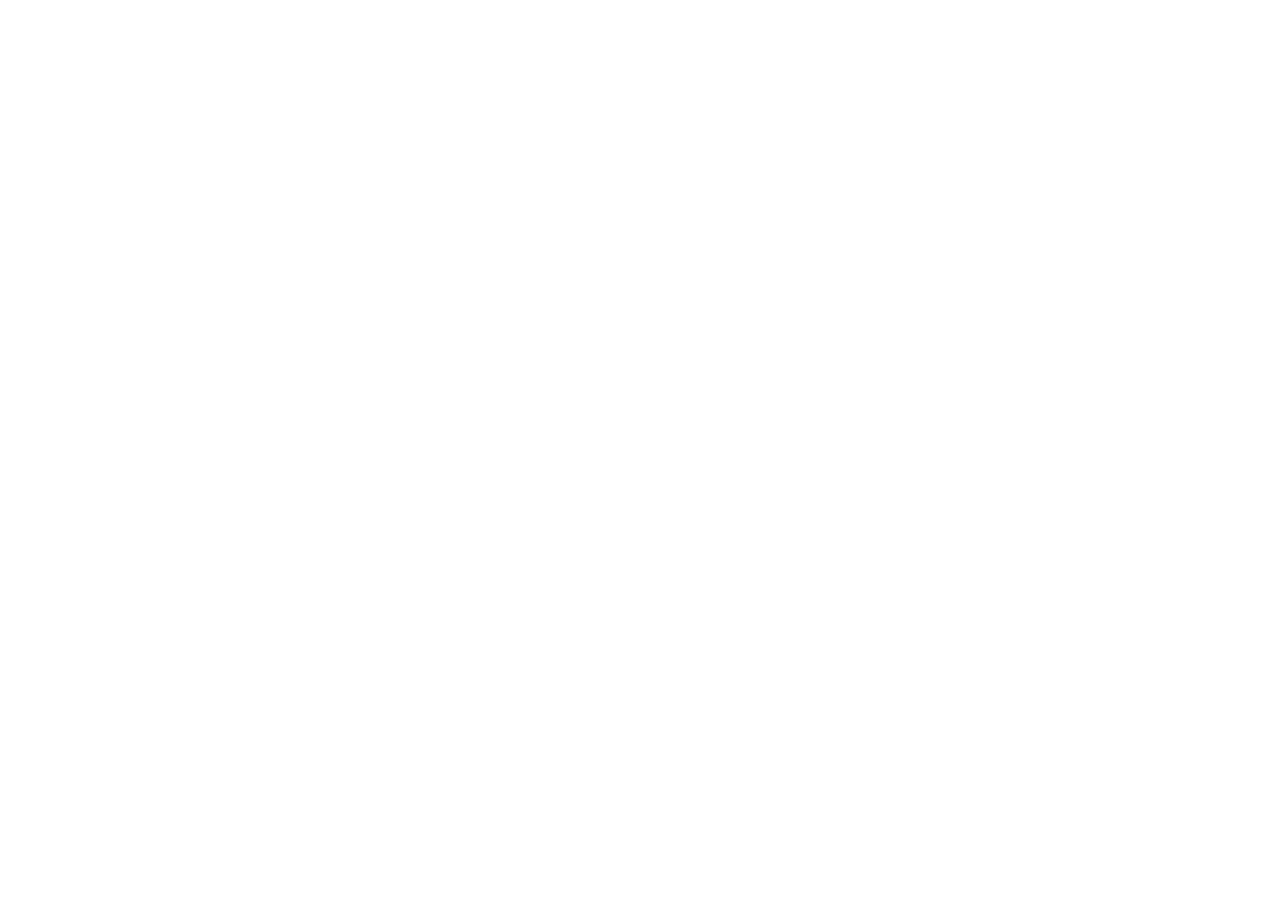
==== login.html @ 5700381f "init project" ====
<!DOCTYPE html>
<html lang="en">
<head>
  <meta charset="UTF-8">
  <meta http-equiv="X-UA-Compatible" content="IE=edge">
  <meta name="viewport" content="width=device-width, initial-scale=1.0">
  <title>Document</title>
</head>
<body>
  
</body>
</html>
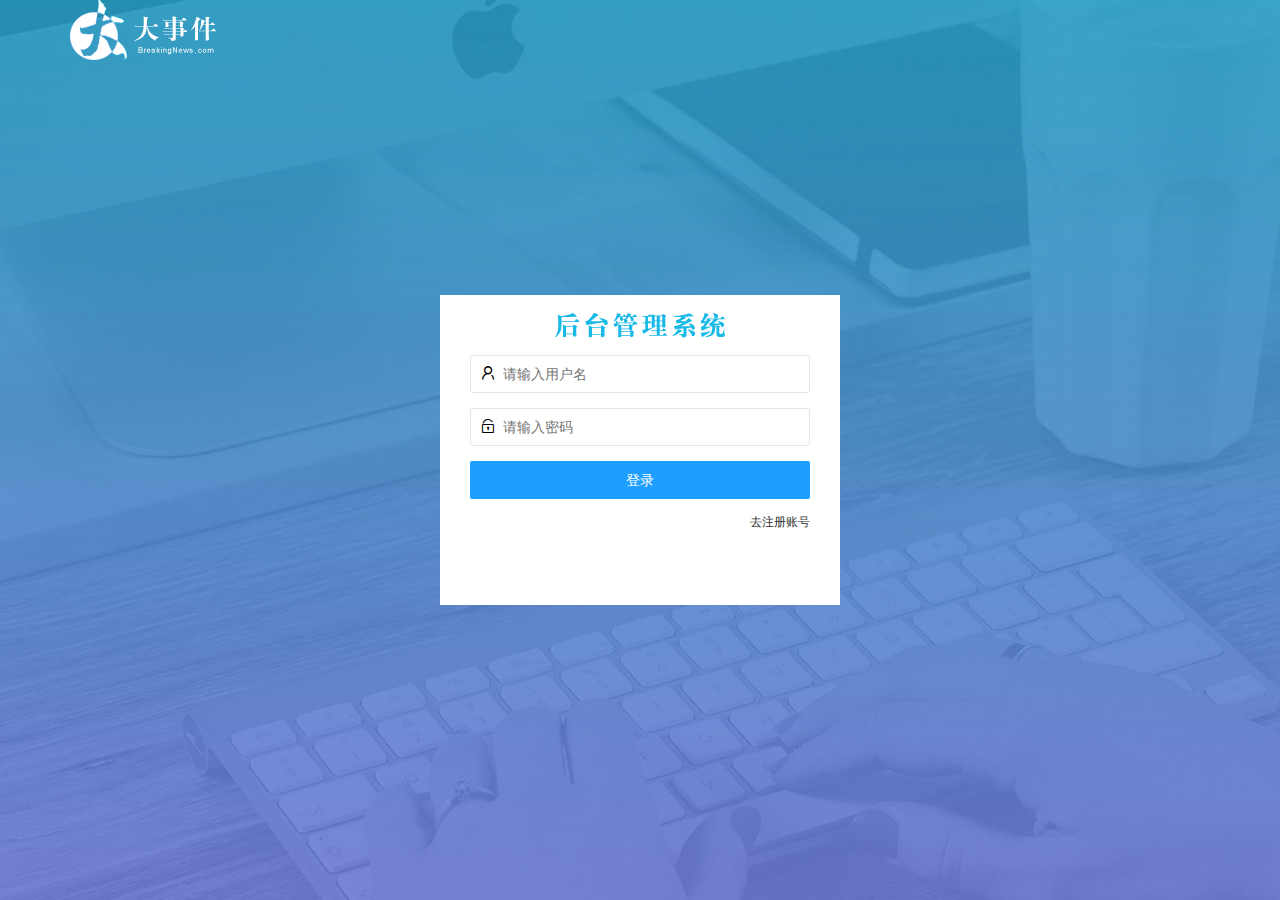
==== commit 915ffdde: "完成了登录和注册功能的开发" ====
--- a/login.html
+++ b/login.html
@@ -5,8 +5,97 @@
   <meta http-equiv="X-UA-Compatible" content="IE=edge">
   <meta name="viewport" content="width=device-width, initial-scale=1.0">
   <title>Document</title>
+  <link rel="stylesheet" href="./assets/css/login.css">
+  <!-- 导入layUI的样式 -->
+  <link rel="stylesheet" href="/assets/lib/layui/css/layui.css">
 </head>
 <body>
+  <!-- 头部的logo区域 -->
+  <div class="layui-main">
+    <img src="/assets/images/logo.png" alt="">
+  </div>
+
+  <!-- 登录注册区域 -->
+  <div class="loginAndRegBox">
+    <div class="title-box"></div>
+    <!-- 登录和注册页面 -->
+
+    <!-- 登录页面 -->
+    <div class="login-box">
+      <!-- 登录的表单 -->
+
+      <!-- 表单用的是之前导入的layui样式 -->
+      <form class="layui-form" id="form_login">
+
+        <!-- 用户名 -->
+        <div class="layui-form-item">
+            <i class="layui-icon layui-icon-username"></i>   
+            <input type="text" name="username" required  lay-verify="required" placeholder="请输入用户名" autocomplete="off" class="layui-input">
+          </div>
+
+      <!-- 密码 -->
+      <div class="layui-form-item">
+        <i class="layui-icon layui-icon-password"></i> 
+        <!-- lay-verify是一个layui必备的验证表单的属性 需要导入layui的js文件才可以正常使用 -->
+        <input type="password" name="password" required  lay-verify="required|pwd" placeholder="请输入密码" autocomplete="off" class="layui-input">
+      </div>
+
+      <!-- 登录按钮 -->
+      <div class="layui-form-item">
+        <button class="layui-btn layui-btn-fluid layui-btn-normal" lay-submit>登录</button>
+      </div>
+    
+
+      <!-- 令herf等于Javascript的原因是为了点击a链接的时候不会自动跳转 -->
+      <div class="layui-form-item links">
+      <a href="javascript:;" id="link_reg">去注册账号</a>
+      </div>
+    </form>
+    </div>
   
+    <!-- 注册页面   一开始被隐藏 -->
+    <div class="reg-box">
+      <!-- 注册的表单 -->
+      <form class="layui-form" id="form_reg">
+
+        <!-- 用户名 -->
+        <div class="layui-form-item">
+            <i class="layui-icon layui-icon-username"></i>   
+            <input type="text" name="username" required  lay-verify="required" placeholder="请输入用户名" autocomplete="off" class="layui-input">
+          </div>
+
+      <!-- 密码 -->
+      <div class="layui-form-item">
+        <i class="layui-icon layui-icon-password"></i> 
+        <input type="password" name="password" required  lay-verify="required|pwd" placeholder="请输入密码" autocomplete="off" class="layui-input">
+      </div>
+      <!-- 确认密码 -->
+      <div class="layui-form-item">
+        <i class="layui-icon layui-icon-password"></i> 
+        <input type="password" name="re-password" required  lay-verify="required|pwd|repwd" placeholder="再次确认密码" autocomplete="off" class="layui-input">
+      </div>
+
+      <!-- 登录按钮 -->
+      <div class="layui-form-item">
+        <button class="layui-btn layui-btn-fluid layui-btn-normal" lay-submit>注册</button>
+      </div>
+      <!-- 令herf等于Javascript的原因是为了点击a链接的时候不会自动跳转 -->
+      <div class="layui-form-item links">
+        <a href="javascript:;" id="link_login">去登录</a>
+      </div>
+    </form>
+      
+  </div>
+
+
+  <!-- 先导入layui的js，在导入自己的js，这样我们就可以在自己的js中使用layui的js -->
+  <!-- 导入layui的js文件 -->
+  <script src="/assets/lib/layui/layui.all.js"></script>
+<!-- 导入jQuery文件 -->
+  <script src="./assets/lib/jquery.js"></script>
+  <!-- 导入自己的baseAPI.js文件 -->
+  <script src="/assets/js/baseAPI.js"></script>
+  <!-- 导入自己的Javascript文件 -->
+  <script src="./assets/js/login.js"></script>
 </body>
 </html>
--- a/assets/css/login.css
+++ b/assets/css/login.css
@@ -0,0 +1,53 @@
+html,body{
+  margin: 0;
+  padding: 0;
+  height: 100%;
+  width: 100%;
+  background: url('/assets/images/login_bg.jpg') no-repeat center;
+  /* 图片能够完全显示在屏幕上 */
+  background-size: cover;
+}
+.loginAndRegBox{
+  width: 400px;
+  height: 310px;
+  background-color: #fff;
+  position: absolute;
+  /* 使登录界面在页面居中 */
+  left: 50%;
+  top: 50%;
+  transform: translate(-50%, -50%);
+}
+.title-box{
+  /* 必须要有高度才可以显示图片 */
+  height: 60px;
+  background: url(/assets/images/login_title.png) no-repeat center;
+}
+.reg-box{
+  display: none;
+}
+.layui-form{
+  padding: 0 30px;
+}
+/* 使'去注册账号'文字居右 */
+.links{
+  display: flex;
+  justify-content: flex-end;
+}
+.links a{
+  font-size: 12px;
+}
+
+.layui-form-item{
+  position: relative;
+}
+.layui-icon{
+  position: absolute;
+  left: 10px;
+  top: 10px;
+}
+
+.layui-input{
+  padding-left: 32px !important;
+}
+
+
--- a/assets/lib/layui/css/layui.css
+++ b/assets/lib/layui/css/layui.css
@@ -0,0 +1,2 @@
+/** layui-v2.5.5 MIT License By https://www.layui.com */
+ .layui-inline,img{display:inline-block;vertical-align:middle}h1,h2,h3,h4,h5,h6{font-weight:400}.layui-edge,.layui-header,.layui-inline,.layui-main{position:relative}.layui-body,.layui-edge,.layui-elip{overflow:hidden}.layui-btn,.layui-edge,.layui-inline,img{vertical-align:middle}.layui-btn,.layui-disabled,.layui-icon,.layui-unselect{-moz-user-select:none;-webkit-user-select:none;-ms-user-select:none}.layui-elip,.layui-form-checkbox span,.layui-form-pane .layui-form-label{text-overflow:ellipsis;white-space:nowrap}.layui-breadcrumb,.layui-tree-btnGroup{visibility:hidden}blockquote,body,button,dd,div,dl,dt,form,h1,h2,h3,h4,h5,h6,input,li,ol,p,pre,td,textarea,th,ul{margin:0;padding:0;-webkit-tap-highlight-color:rgba(0,0,0,0)}a:active,a:hover{outline:0}img{border:none}li{list-style:none}table{border-collapse:collapse;border-spacing:0}h4,h5,h6{font-size:100%}button,input,optgroup,option,select,textarea{font-family:inherit;font-size:inherit;font-style:inherit;font-weight:inherit;outline:0}pre{white-space:pre-wrap;white-space:-moz-pre-wrap;white-space:-pre-wrap;white-space:-o-pre-wrap;word-wrap:break-word}body{line-height:24px;font:14px Helvetica Neue,Helvetica,PingFang SC,Tahoma,Arial,sans-serif}hr{height:1px;margin:10px 0;border:0;clear:both}a{color:#333;text-decoration:none}a:hover{color:#777}a cite{font-style:normal;*cursor:pointer}.layui-border-box,.layui-border-box *{box-sizing:border-box}.layui-box,.layui-box *{box-sizing:content-box}.layui-clear{clear:both;*zoom:1}.layui-clear:after{content:'\20';clear:both;*zoom:1;display:block;height:0}.layui-inline{*display:inline;*zoom:1}.layui-edge{display:inline-block;width:0;height:0;border-width:6px;border-style:dashed;border-color:transparent}.layui-edge-top{top:-4px;border-bottom-color:#999;border-bottom-style:solid}.layui-edge-right{border-left-color:#999;border-left-style:solid}.layui-edge-bottom{top:2px;border-top-color:#999;border-top-style:solid}.layui-edge-left{border-right-color:#999;border-right-style:solid}.layui-disabled,.layui-disabled:hover{color:#d2d2d2!important;cursor:not-allowed!important}.layui-circle{border-radius:100%}.layui-show{display:block!important}.layui-hide{display:none!important}@font-face{font-family:layui-icon;src:url(../font/iconfont.eot?v=250);src:url(../font/iconfont.eot?v=250#iefix) format('embedded-opentype'),url(../font/iconfont.woff2?v=250) format('woff2'),url(../font/iconfont.woff?v=250) format('woff'),url(../font/iconfont.ttf?v=250) format('truetype'),url(../font/iconfont.svg?v=250#layui-icon) format('svg')}.layui-icon{font-family:layui-icon!important;font-size:16px;font-style:normal;-webkit-font-smoothing:antialiased;-moz-osx-font-smoothing:grayscale}.layui-icon-reply-fill:before{content:"\e611"}.layui-icon-set-fill:before{content:"\e614"}.layui-icon-menu-fill:before{content:"\e60f"}.layui-icon-search:before{content:"\e615"}.layui-icon-share:before{content:"\e641"}.layui-icon-set-sm:before{content:"\e620"}.layui-icon-engine:before{content:"\e628"}.layui-icon-close:before{content:"\1006"}.layui-icon-close-fill:before{content:"\1007"}.layui-icon-chart-screen:before{content:"\e629"}.layui-icon-star:before{content:"\e600"}.layui-icon-circle-dot:before{content:"\e617"}.layui-icon-chat:before{content:"\e606"}.layui-icon-release:before{content:"\e609"}.layui-icon-list:before{content:"\e60a"}.layui-icon-chart:before{content:"\e62c"}.layui-icon-ok-circle:before{content:"\1005"}.layui-icon-layim-theme:before{content:"\e61b"}.layui-icon-table:before{content:"\e62d"}.layui-icon-right:before{content:"\e602"}.layui-icon-left:before{content:"\e603"}.layui-icon-cart-simple:before{content:"\e698"}.layui-icon-face-cry:before{content:"\e69c"}.layui-icon-face-smile:before{content:"\e6af"}.layui-icon-survey:before{content:"\e6b2"}.layui-icon-tree:before{content:"\e62e"}.layui-icon-upload-circle:before{content:"\e62f"}.layui-icon-add-circle:before{content:"\e61f"}.layui-icon-download-circle:before{content:"\e601"}.layui-icon-templeate-1:before{content:"\e630"}.layui-icon-util:before{content:"\e631"}.layui-icon-face-surprised:before{content:"\e664"}.layui-icon-edit:before{content:"\e642"}.layui-icon-speaker:before{content:"\e645"}.layui-icon-down:before{content:"\e61a"}.layui-icon-file:before{content:"\e621"}.layui-icon-layouts:before{content:"\e632"}.layui-icon-rate-half:before{content:"\e6c9"}.layui-icon-add-circle-fine:before{content:"\e608"}.layui-icon-prev-circle:before{content:"\e633"}.layui-icon-read:before{content:"\e705"}.layui-icon-404:before{content:"\e61c"}.layui-icon-carousel:before{content:"\e634"}.layui-icon-help:before{content:"\e607"}.layui-icon-code-circle:before{content:"\e635"}.layui-icon-water:before{content:"\e636"}.layui-icon-username:before{content:"\e66f"}.layui-icon-find-fill:before{content:"\e670"}.layui-icon-about:before{content:"\e60b"}.layui-icon-location:before{content:"\e715"}.layui-icon-up:before{content:"\e619"}.layui-icon-pause:before{content:"\e651"}.layui-icon-date:before{content:"\e637"}.layui-icon-layim-uploadfile:before{content:"\e61d"}.layui-icon-delete:before{content:"\e640"}.layui-icon-play:before{content:"\e652"}.layui-icon-top:before{content:"\e604"}.layui-icon-friends:before{content:"\e612"}.layui-icon-refresh-3:before{content:"\e9aa"}.layui-icon-ok:before{content:"\e605"}.layui-icon-layer:before{content:"\e638"}.layui-icon-face-smile-fine:before{content:"\e60c"}.layui-icon-dollar:before{content:"\e659"}.layui-icon-group:before{content:"\e613"}.layui-icon-layim-download:before{content:"\e61e"}.layui-icon-picture-fine:before{content:"\e60d"}.layui-icon-link:before{content:"\e64c"}.layui-icon-diamond:before{content:"\e735"}.layui-icon-log:before{content:"\e60e"}.layui-icon-rate-solid:before{content:"\e67a"}.layui-icon-fonts-del:before{content:"\e64f"}.layui-icon-unlink:before{content:"\e64d"}.layui-icon-fonts-clear:before{content:"\e639"}.layui-icon-triangle-r:before{content:"\e623"}.layui-icon-circle:before{content:"\e63f"}.layui-icon-radio:before{content:"\e643"}.layui-icon-align-center:before{content:"\e647"}.layui-icon-align-right:before{content:"\e648"}.layui-icon-align-left:before{content:"\e649"}.layui-icon-loading-1:before{content:"\e63e"}.layui-icon-return:before{content:"\e65c"}.layui-icon-fonts-strong:before{content:"\e62b"}.layui-icon-upload:before{content:"\e67c"}.layui-icon-dialogue:before{content:"\e63a"}.layui-icon-video:before{content:"\e6ed"}.layui-icon-headset:before{content:"\e6fc"}.layui-icon-cellphone-fine:before{content:"\e63b"}.layui-icon-add-1:before{content:"\e654"}.layui-icon-face-smile-b:before{content:"\e650"}.layui-icon-fonts-html:before{content:"\e64b"}.layui-icon-form:before{content:"\e63c"}.layui-icon-cart:before{content:"\e657"}.layui-icon-camera-fill:before{content:"\e65d"}.layui-icon-tabs:before{content:"\e62a"}.layui-icon-fonts-code:before{content:"\e64e"}.layui-icon-fire:before{content:"\e756"}.layui-icon-set:before{content:"\e716"}.layui-icon-fonts-u:before{content:"\e646"}.layui-icon-triangle-d:before{content:"\e625"}.layui-icon-tips:before{content:"\e702"}.layui-icon-picture:before{content:"\e64a"}.layui-icon-more-vertical:before{content:"\e671"}.layui-icon-flag:before{content:"\e66c"}.layui-icon-loading:before{content:"\e63d"}.layui-icon-fonts-i:before{content:"\e644"}.layui-icon-refresh-1:before{content:"\e666"}.layui-icon-rmb:before{content:"\e65e"}.layui-icon-home:before{content:"\e68e"}.layui-icon-user:before{content:"\e770"}.layui-icon-notice:before{content:"\e667"}.layui-icon-login-weibo:before{content:"\e675"}.layui-icon-voice:before{content:"\e688"}.layui-icon-upload-drag:before{content:"\e681"}.layui-icon-login-qq:before{content:"\e676"}.layui-icon-snowflake:before{content:"\e6b1"}.layui-icon-file-b:before{content:"\e655"}.layui-icon-template:before{content:"\e663"}.layui-icon-auz:before{content:"\e672"}.layui-icon-console:before{content:"\e665"}.layui-icon-app:before{content:"\e653"}.layui-icon-prev:before{content:"\e65a"}.layui-icon-website:before{content:"\e7ae"}.layui-icon-next:before{content:"\e65b"}.layui-icon-component:before{content:"\e857"}.layui-icon-more:before{content:"\e65f"}.layui-icon-login-wechat:before{content:"\e677"}.layui-icon-shrink-right:before{content:"\e668"}.layui-icon-spread-left:before{content:"\e66b"}.layui-icon-camera:before{content:"\e660"}.layui-icon-note:before{content:"\e66e"}.layui-icon-refresh:before{content:"\e669"}.layui-icon-female:before{content:"\e661"}.layui-icon-male:before{content:"\e662"}.layui-icon-password:before{content:"\e673"}.layui-icon-senior:before{content:"\e674"}.layui-icon-theme:before{content:"\e66a"}.layui-icon-tread:before{content:"\e6c5"}.layui-icon-praise:before{content:"\e6c6"}.layui-icon-star-fill:before{content:"\e658"}.layui-icon-rate:before{content:"\e67b"}.layui-icon-template-1:before{content:"\e656"}.layui-icon-vercode:before{content:"\e679"}.layui-icon-cellphone:before{content:"\e678"}.layui-icon-screen-full:before{content:"\e622"}.layui-icon-screen-restore:before{content:"\e758"}.layui-icon-cols:before{content:"\e610"}.layui-icon-export:before{content:"\e67d"}.layui-icon-print:before{content:"\e66d"}.layui-icon-slider:before{content:"\e714"}.layui-icon-addition:before{content:"\e624"}.layui-icon-subtraction:before{content:"\e67e"}.layui-icon-service:before{content:"\e626"}.layui-icon-transfer:before{content:"\e691"}.layui-main{width:1140px;margin:0 auto}.layui-header{z-index:1000;height:60px}.layui-header a:hover{transition:all .5s;-webkit-transition:all .5s}.layui-side{position:fixed;left:0;top:0;bottom:0;z-index:999;width:200px;overflow-x:hidden}.layui-side-scroll{position:relative;width:220px;height:100%;overflow-x:hidden}.layui-body{position:absolute;left:200px;right:0;top:0;bottom:0;z-index:998;width:auto;overflow-y:auto;box-sizing:border-box}.layui-layout-body{overflow:hidden}.layui-layout-admin .layui-header{background-color:#23262E}.layui-layout-admin .layui-side{top:60px;width:200px;overflow-x:hidden}.layui-layout-admin .layui-body{position:fixed;top:60px;bottom:44px}.layui-layout-admin .layui-main{width:auto;margin:0 15px}.layui-layout-admin .layui-footer{position:fixed;left:200px;right:0;bottom:0;height:44px;line-height:44px;padding:0 15px;background-color:#eee}.layui-layout-admin .layui-logo{position:absolute;left:0;top:0;width:200px;height:100%;line-height:60px;text-align:center;color:#009688;font-size:16px}.layui-layout-admin .layui-header .layui-nav{background:0 0}.layui-layout-left{position:absolute!important;left:200px;top:0}.layui-layout-right{position:absolute!important;right:0;top:0}.layui-container{position:relative;margin:0 auto;padding:0 15px;box-sizing:border-box}.layui-fluid{position:relative;margin:0 auto;padding:0 15px}.layui-row:after,.layui-row:before{content:'';display:block;clear:both}.layui-col-lg1,.layui-col-lg10,.layui-col-lg11,.layui-col-lg12,.layui-col-lg2,.layui-col-lg3,.layui-col-lg4,.layui-col-lg5,.layui-col-lg6,.layui-col-lg7,.layui-col-lg8,.layui-col-lg9,.layui-col-md1,.layui-col-md10,.layui-col-md11,.layui-col-md12,.layui-col-md2,.layui-col-md3,.layui-col-md4,.layui-col-md5,.layui-col-md6,.layui-col-md7,.layui-col-md8,.layui-col-md9,.layui-col-sm1,.layui-col-sm10,.layui-col-sm11,.layui-col-sm12,.layui-col-sm2,.layui-col-sm3,.layui-col-sm4,.layui-col-sm5,.layui-col-sm6,.layui-col-sm7,.layui-col-sm8,.layui-col-sm9,.layui-col-xs1,.layui-col-xs10,.layui-col-xs11,.layui-col-xs12,.layui-col-xs2,.layui-col-xs3,.layui-col-xs4,.layui-col-xs5,.layui-col-xs6,.layui-col-xs7,.layui-col-xs8,.layui-col-xs9{position:relative;display:block;box-sizing:border-box}.layui-col-xs1,.layui-col-xs10,.layui-col-xs11,.layui-col-xs12,.layui-col-xs2,.layui-col-xs3,.layui-col-xs4,.layui-col-xs5,.layui-col-xs6,.layui-col-xs7,.layui-col-xs8,.layui-col-xs9{float:left}.layui-col-xs1{width:8.33333333%}.layui-col-xs2{width:16.66666667%}.layui-col-xs3{width:25%}.layui-col-xs4{width:33.33333333%}.layui-col-xs5{width:41.66666667%}.layui-col-xs6{width:50%}.layui-col-xs7{width:58.33333333%}.layui-col-xs8{width:66.66666667%}.layui-col-xs9{width:75%}.layui-col-xs10{width:83.33333333%}.layui-col-xs11{width:91.66666667%}.layui-col-xs12{width:100%}.layui-col-xs-offset1{margin-left:8.33333333%}.layui-col-xs-offset2{margin-left:16.66666667%}.layui-col-xs-offset3{margin-left:25%}.layui-col-xs-offset4{margin-left:33.33333333%}.layui-col-xs-offset5{margin-left:41.66666667%}.layui-col-xs-offset6{margin-left:50%}.layui-col-xs-offset7{margin-left:58.33333333%}.layui-col-xs-offset8{margin-left:66.66666667%}.layui-col-xs-offset9{margin-left:75%}.layui-col-xs-offset10{margin-left:83.33333333%}.layui-col-xs-offset11{margin-left:91.66666667%}.layui-col-xs-offset12{margin-left:100%}@media screen and (max-width:768px){.layui-hide-xs{display:none!important}.layui-show-xs-block{display:block!important}.layui-show-xs-inline{display:inline!important}.layui-show-xs-inline-block{display:inline-block!important}}@media screen and (min-width:768px){.layui-container{width:750px}.layui-hide-sm{display:none!important}.layui-show-sm-block{display:block!important}.layui-show-sm-inline{display:inline!important}.layui-show-sm-inline-block{display:inline-block!important}.layui-col-sm1,.layui-col-sm10,.layui-col-sm11,.layui-col-sm12,.layui-col-sm2,.layui-col-sm3,.layui-col-sm4,.layui-col-sm5,.layui-col-sm6,.layui-col-sm7,.layui-col-sm8,.layui-col-sm9{float:left}.layui-col-sm1{width:8.33333333%}.layui-col-sm2{width:16.66666667%}.layui-col-sm3{width:25%}.layui-col-sm4{width:33.33333333%}.layui-col-sm5{width:41.66666667%}.layui-col-sm6{width:50%}.layui-col-sm7{width:58.33333333%}.layui-col-sm8{width:66.66666667%}.layui-col-sm9{width:75%}.layui-col-sm10{width:83.33333333%}.layui-col-sm11{width:91.66666667%}.layui-col-sm12{width:100%}.layui-col-sm-offset1{margin-left:8.33333333%}.layui-col-sm-offset2{margin-left:16.66666667%}.layui-col-sm-offset3{margin-left:25%}.layui-col-sm-offset4{margin-left:33.33333333%}.layui-col-sm-offset5{margin-left:41.66666667%}.layui-col-sm-offset6{margin-left:50%}.layui-col-sm-offset7{margin-left:58.33333333%}.layui-col-sm-offset8{margin-left:66.66666667%}.layui-col-sm-offset9{margin-left:75%}.layui-col-sm-offset10{margin-left:83.33333333%}.layui-col-sm-offset11{margin-left:91.66666667%}.layui-col-sm-offset12{margin-left:100%}}@media screen and (min-width:992px){.layui-container{width:970px}.layui-hide-md{display:none!important}.layui-show-md-block{display:block!important}.layui-show-md-inline{display:inline!important}.layui-show-md-inline-block{display:inline-block!important}.layui-col-md1,.layui-col-md10,.layui-col-md11,.layui-col-md12,.layui-col-md2,.layui-col-md3,.layui-col-md4,.layui-col-md5,.layui-col-md6,.layui-col-md7,.layui-col-md8,.layui-col-md9{float:left}.layui-col-md1{width:8.33333333%}.layui-col-md2{width:16.66666667%}.layui-col-md3{width:25%}.layui-col-md4{width:33.33333333%}.layui-col-md5{width:41.66666667%}.layui-col-md6{width:50%}.layui-col-md7{width:58.33333333%}.layui-col-md8{width:66.66666667%}.layui-col-md9{width:75%}.layui-col-md10{width:83.33333333%}.layui-col-md11{width:91.66666667%}.layui-col-md12{width:100%}.layui-col-md-offset1{margin-left:8.33333333%}.layui-col-md-offset2{margin-left:16.66666667%}.layui-col-md-offset3{margin-left:25%}.layui-col-md-offset4{margin-left:33.33333333%}.layui-col-md-offset5{margin-left:41.66666667%}.layui-col-md-offset6{margin-left:50%}.layui-col-md-offset7{margin-left:58.33333333%}.layui-col-md-offset8{margin-left:66.66666667%}.layui-col-md-offset9{margin-left:75%}.layui-col-md-offset10{margin-left:83.33333333%}.layui-col-md-offset11{margin-left:91.66666667%}.layui-col-md-offset12{margin-left:100%}}@media screen and (min-width:1200px){.layui-container{width:1170px}.layui-hide-lg{display:none!important}.layui-show-lg-block{display:block!important}.layui-show-lg-inline{display:inline!important}.layui-show-lg-inline-block{display:inline-block!important}.layui-col-lg1,.layui-col-lg10,.layui-col-lg11,.layui-col-lg12,.layui-col-lg2,.layui-col-lg3,.layui-col-lg4,.layui-col-lg5,.layui-col-lg6,.layui-col-lg7,.layui-col-lg8,.layui-col-lg9{float:left}.layui-col-lg1{width:8.33333333%}.layui-col-lg2{width:16.66666667%}.layui-col-lg3{width:25%}.layui-col-lg4{width:33.33333333%}.layui-col-lg5{width:41.66666667%}.layui-col-lg6{width:50%}.layui-col-lg7{width:58.33333333%}.layui-col-lg8{width:66.66666667%}.layui-col-lg9{width:75%}.layui-col-lg10{width:83.33333333%}.layui-col-lg11{width:91.66666667%}.layui-col-lg12{width:100%}.layui-col-lg-offset1{margin-left:8.33333333%}.layui-col-lg-offset2{margin-left:16.66666667%}.layui-col-lg-offset3{margin-left:25%}.layui-col-lg-offset4{margin-left:33.33333333%}.layui-col-lg-offset5{margin-left:41.66666667%}.layui-col-lg-offset6{margin-left:50%}.layui-col-lg-offset7{margin-left:58.33333333%}.layui-col-lg-offset8{margin-left:66.66666667%}.layui-col-lg-offset9{margin-left:75%}.layui-col-lg-offset10{margin-left:83.33333333%}.layui-col-lg-offset11{margin-left:91.66666667%}.layui-col-lg-offset12{margin-left:100%}}.layui-col-space1{margin:-.5px}.layui-col-space1>*{padding:.5px}.layui-col-space3{margin:-1.5px}.layui-col-space3>*{padding:1.5px}.layui-col-space5{margin:-2.5px}.layui-col-space5>*{padding:2.5px}.layui-col-space8{margin:-3.5px}.layui-col-space8>*{padding:3.5px}.layui-col-space10{margin:-5px}.layui-col-space10>*{padding:5px}.layui-col-space12{margin:-6px}.layui-col-space12>*{padding:6px}.layui-col-space15{margin:-7.5px}.layui-col-space15>*{padding:7.5px}.layui-col-space18{margin:-9px}.layui-col-space18>*{padding:9px}.layui-col-space20{margin:-10px}.layui-col-space20>*{padding:10px}.layui-col-space22{margin:-11px}.layui-col-space22>*{padding:11px}.layui-col-space25{margin:-12.5px}.layui-col-space25>*{padding:12.5px}.layui-col-space30{margin:-15px}.layui-col-space30>*{padding:15px}.layui-btn,.layui-input,.layui-select,.layui-textarea,.layui-upload-button{outline:0;-webkit-appearance:none;transition:all .3s;-webkit-transition:all .3s;box-sizing:border-box}.layui-elem-quote{margin-bottom:10px;padding:15px;line-height:22px;border-left:5px solid #009688;border-radius:0 2px 2px 0;background-color:#f2f2f2}.layui-quote-nm{border-style:solid;border-width:1px 1px 1px 5px;background:0 0}.layui-elem-field{margin-bottom:10px;padding:0;border-width:1px;border-style:solid}.layui-elem-field legend{margin-left:20px;padding:0 10px;font-size:20px;font-weight:300}.layui-field-title{margin:10px 0 20px;border-width:1px 0 0}.layui-field-box{padding:10px 15px}.layui-field-title .layui-field-box{padding:10px 0}.layui-progress{position:relative;height:6px;border-radius:20px;background-color:#e2e2e2}.layui-progress-bar{position:absolute;left:0;top:0;width:0;max-width:100%;height:6px;border-radius:20px;text-align:right;background-color:#5FB878;transition:all .3s;-webkit-transition:all .3s}.layui-progress-big,.layui-progress-big .layui-progress-bar{height:18px;line-height:18px}.layui-progress-text{position:relative;top:-20px;line-height:18px;font-size:12px;color:#666}.layui-progress-big .layui-progress-text{position:static;padding:0 10px;color:#fff}.layui-collapse{border-width:1px;border-style:solid;border-radius:2px}.layui-colla-content,.layui-colla-item{border-top-width:1px;border-top-style:solid}.layui-colla-item:first-child{border-top:none}.layui-colla-title{position:relative;height:42px;line-height:42px;padding:0 15px 0 35px;color:#333;background-color:#f2f2f2;cursor:pointer;font-size:14px;overflow:hidden}.layui-colla-content{display:none;padding:10px 15px;line-height:22px;color:#666}.layui-colla-icon{position:absolute;left:15px;top:0;font-size:14px}.layui-card{margin-bottom:15px;border-radius:2px;background-color:#fff;box-shadow:0 1px 2px 0 rgba(0,0,0,.05)}.layui-card:last-child{margin-bottom:0}.layui-card-header{position:relative;height:42px;line-height:42px;padding:0 15px;border-bottom:1px solid #f6f6f6;color:#333;border-radius:2px 2px 0 0;font-size:14px}.layui-bg-black,.layui-bg-blue,.layui-bg-cyan,.layui-bg-green,.layui-bg-orange,.layui-bg-red{color:#fff!important}.layui-card-body{position:relative;padding:10px 15px;line-height:24px}.layui-card-body[pad15]{padding:15px}.layui-card-body[pad20]{padding:20px}.layui-card-body .layui-table{margin:5px 0}.layui-card .layui-tab{margin:0}.layui-panel-window{position:relative;padding:15px;border-radius:0;border-top:5px solid #E6E6E6;background-color:#fff}.layui-auxiliar-moving{position:fixed;left:0;right:0;top:0;bottom:0;width:100%;height:100%;background:0 0;z-index:9999999999}.layui-form-label,.layui-form-mid,.layui-form-select,.layui-input-block,.layui-input-inline,.layui-textarea{position:relative}.layui-bg-red{background-color:#FF5722!important}.layui-bg-orange{background-color:#FFB800!important}.layui-bg-green{background-color:#009688!important}.layui-bg-cyan{background-color:#2F4056!important}.layui-bg-blue{background-color:#1E9FFF!important}.layui-bg-black{background-color:#393D49!important}.layui-bg-gray{background-color:#eee!important;color:#666!important}.layui-badge-rim,.layui-colla-content,.layui-colla-item,.layui-collapse,.layui-elem-field,.layui-form-pane .layui-form-item[pane],.layui-form-pane .layui-form-label,.layui-input,.layui-layedit,.layui-layedit-tool,.layui-quote-nm,.layui-select,.layui-tab-bar,.layui-tab-card,.layui-tab-title,.layui-tab-title .layui-this:after,.layui-textarea{border-color:#e6e6e6}.layui-timeline-item:before,hr{background-color:#e6e6e6}.layui-text{line-height:22px;font-size:14px;color:#666}.layui-text h1,.layui-text h2,.layui-text h3{font-weight:500;color:#333}.layui-text h1{font-size:30px}.layui-text h2{font-size:24px}.layui-text h3{font-size:18px}.layui-text a:not(.layui-btn){color:#01AAED}.layui-text a:not(.layui-btn):hover{text-decoration:underline}.layui-text ul{padding:5px 0 5px 15px}.layui-text ul li{margin-top:5px;list-style-type:disc}.layui-text em,.layui-word-aux{color:#999!important;padding:0 5px!important}.layui-btn{display:inline-block;height:38px;line-height:38px;padding:0 18px;background-color:#009688;color:#fff;white-space:nowrap;text-align:center;font-size:14px;border:none;border-radius:2px;cursor:pointer}.layui-btn:hover{opacity:.8;filter:alpha(opacity=80);color:#fff}.layui-btn:active{opacity:1;filter:alpha(opacity=100)}.layui-btn+.layui-btn{margin-left:10px}.layui-btn-container{font-size:0}.layui-btn-container .layui-btn{margin-right:10px;margin-bottom:10px}.layui-btn-container .layui-btn+.layui-btn{margin-left:0}.layui-table .layui-btn-container .layui-btn{margin-bottom:9px}.layui-btn-radius{border-radius:100px}.layui-btn .layui-icon{margin-right:3px;font-size:18px;vertical-align:bottom;vertical-align:middle\9}.layui-btn-primary{border:1px solid #C9C9C9;background-color:#fff;color:#555}.layui-btn-primary:hover{border-color:#009688;color:#333}.layui-btn-normal{background-color:#1E9FFF}.layui-btn-warm{background-color:#FFB800}.layui-btn-danger{background-color:#FF5722}.layui-btn-checked{background-color:#5FB878}.layui-btn-disabled,.layui-btn-disabled:active,.layui-btn-disabled:hover{border:1px solid #e6e6e6;background-color:#FBFBFB;color:#C9C9C9;cursor:not-allowed;opacity:1}.layui-btn-lg{height:44px;line-height:44px;padding:0 25px;font-size:16px}.layui-btn-sm{height:30px;line-height:30px;padding:0 10px;font-size:12px}.layui-btn-sm i{font-size:16px!important}.layui-btn-xs{height:22px;line-height:22px;padding:0 5px;font-size:12px}.layui-btn-xs i{font-size:14px!important}.layui-btn-group{display:inline-block;vertical-align:middle;font-size:0}.layui-btn-group .layui-btn{margin-left:0!important;margin-right:0!important;border-left:1px solid rgba(255,255,255,.5);border-radius:0}.layui-btn-group .layui-btn-primary{border-left:none}.layui-btn-group .layui-btn-primary:hover{border-color:#C9C9C9;color:#009688}.layui-btn-group .layui-btn:first-child{border-left:none;border-radius:2px 0 0 2px}.layui-btn-group .layui-btn-primary:first-child{border-left:1px solid #c9c9c9}.layui-btn-group .layui-btn:last-child{border-radius:0 2px 2px 0}.layui-btn-group .layui-btn+.layui-btn{margin-left:0}.layui-btn-group+.layui-btn-group{margin-left:10px}.layui-btn-fluid{width:100%}.layui-input,.layui-select,.layui-textarea{height:38px;line-height:1.3;line-height:38px\9;border-width:1px;border-style:solid;background-color:#fff;border-radius:2px}.layui-input::-webkit-input-placeholder,.layui-select::-webkit-input-placeholder,.layui-textarea::-webkit-input-placeholder{line-height:1.3}.layui-input,.layui-textarea{display:block;width:100%;padding-left:10px}.layui-input:hover,.layui-textarea:hover{border-color:#D2D2D2!important}.layui-input:focus,.layui-textarea:focus{border-color:#C9C9C9!important}.layui-textarea{min-height:100px;height:auto;line-height:20px;padding:6px 10px;resize:vertical}.layui-select{padding:0 10px}.layui-form input[type=checkbox],.layui-form input[type=radio],.layui-form select{display:none}.layui-form [lay-ignore]{display:initial}.layui-form-item{margin-bottom:15px;clear:both;*zoom:1}.layui-form-item:after{content:'\20';clear:both;*zoom:1;display:block;height:0}.layui-form-label{float:left;display:block;padding:9px 15px;width:80px;font-weight:400;line-height:20px;text-align:right}.layui-form-label-col{display:block;float:none;padding:9px 0;line-height:20px;text-align:left}.layui-form-item .layui-inline{margin-bottom:5px;margin-right:10px}.layui-input-block{margin-left:110px;min-height:36px}.layui-input-inline{display:inline-block;vertical-align:middle}.layui-form-item .layui-input-inline{float:left;width:190px;margin-right:10px}.layui-form-text .layui-input-inline{width:auto}.layui-form-mid{float:left;display:block;padding:9px 0!important;line-height:20px;margin-right:10px}.layui-form-danger+.layui-form-select .layui-input,.layui-form-danger:focus{border-color:#FF5722!important}.layui-form-select .layui-input{padding-right:30px;cursor:pointer}.layui-form-select .layui-edge{position:absolute;right:10px;top:50%;margin-top:-3px;cursor:pointer;border-width:6px;border-top-color:#c2c2c2;border-top-style:solid;transition:all .3s;-webkit-transition:all .3s}.layui-form-select dl{display:none;position:absolute;left:0;top:42px;padding:5px 0;z-index:899;min-width:100%;border:1px solid #d2d2d2;max-height:300px;overflow-y:auto;background-color:#fff;border-radius:2px;box-shadow:0 2px 4px rgba(0,0,0,.12);box-sizing:border-box}.layui-form-select dl dd,.layui-form-select dl dt{padding:0 10px;line-height:36px;white-space:nowrap;overflow:hidden;text-overflow:ellipsis}.layui-form-select dl dt{font-size:12px;color:#999}.layui-form-select dl dd{cursor:pointer}.layui-form-select dl dd:hover{background-color:#f2f2f2;-webkit-transition:.5s all;transition:.5s all}.layui-form-select .layui-select-group dd{padding-left:20px}.layui-form-select dl dd.layui-select-tips{padding-left:10px!important;color:#999}.layui-form-select dl dd.layui-this{background-color:#5FB878;color:#fff}.layui-form-checkbox,.layui-form-select dl dd.layui-disabled{background-color:#fff}.layui-form-selected dl{display:block}.layui-form-checkbox,.layui-form-checkbox *,.layui-form-switch{display:inline-block;vertical-align:middle}.layui-form-selected .layui-edge{margin-top:-9px;-webkit-transform:rotate(180deg);transform:rotate(180deg);margin-top:-3px\9}:root .layui-form-selected .layui-edge{margin-top:-9px\0/IE9}.layui-form-selectup dl{top:auto;bottom:42px}.layui-select-none{margin:5px 0;text-align:center;color:#999}.layui-select-disabled .layui-disabled{border-color:#eee!important}.layui-select-disabled .layui-edge{border-top-color:#d2d2d2}.layui-form-checkbox{position:relative;height:30px;line-height:30px;margin-right:10px;padding-right:30px;cursor:pointer;font-size:0;-webkit-transition:.1s linear;transition:.1s linear;box-sizing:border-box}.layui-form-checkbox span{padding:0 10px;height:100%;font-size:14px;border-radius:2px 0 0 2px;background-color:#d2d2d2;color:#fff;overflow:hidden}.layui-form-checkbox:hover span{background-color:#c2c2c2}.layui-form-checkbox i{position:absolute;right:0;top:0;width:30px;height:28px;border:1px solid #d2d2d2;border-left:none;border-radius:0 2px 2px 0;color:#fff;font-size:20px;text-align:center}.layui-form-checkbox:hover i{border-color:#c2c2c2;color:#c2c2c2}.layui-form-checked,.layui-form-checked:hover{border-color:#5FB878}.layui-form-checked span,.layui-form-checked:hover span{background-color:#5FB878}.layui-form-checked i,.layui-form-checked:hover i{color:#5FB878}.layui-form-item .layui-form-checkbox{margin-top:4px}.layui-form-checkbox[lay-skin=primary]{height:auto!important;line-height:normal!important;min-width:18px;min-height:18px;border:none!important;margin-right:0;padding-left:28px;padding-right:0;background:0 0}.layui-form-checkbox[lay-skin=primary] span{padding-left:0;padding-right:15px;line-height:18px;background:0 0;color:#666}.layui-form-checkbox[lay-skin=primary] i{right:auto;left:0;width:16px;height:16px;line-height:16px;border:1px solid #d2d2d2;font-size:12px;border-radius:2px;background-color:#fff;-webkit-transition:.1s linear;transition:.1s linear}.layui-form-checkbox[lay-skin=primary]:hover i{border-color:#5FB878;color:#fff}.layui-form-checked[lay-skin=primary] i{border-color:#5FB878!important;background-color:#5FB878;color:#fff}.layui-checkbox-disbaled[lay-skin=primary] span{background:0 0!important;color:#c2c2c2}.layui-checkbox-disbaled[lay-skin=primary]:hover i{border-color:#d2d2d2}.layui-form-item .layui-form-checkbox[lay-skin=primary]{margin-top:10px}.layui-form-switch{position:relative;height:22px;line-height:22px;min-width:35px;padding:0 5px;margin-top:8px;border:1px solid #d2d2d2;border-radius:20px;cursor:pointer;background-color:#fff;-webkit-transition:.1s linear;transition:.1s linear}.layui-form-switch i{position:absolute;left:5px;top:3px;width:16px;height:16px;border-radius:20px;background-color:#d2d2d2;-webkit-transition:.1s linear;transition:.1s linear}.layui-form-switch em{position:relative;top:0;width:25px;margin-left:21px;padding:0!important;text-align:center!important;color:#999!important;font-style:normal!important;font-size:12px}.layui-form-onswitch{border-color:#5FB878;background-color:#5FB878}.layui-checkbox-disbaled,.layui-checkbox-disbaled i{border-color:#e2e2e2!important}.layui-form-onswitch i{left:100%;margin-left:-21px;background-color:#fff}.layui-form-onswitch em{margin-left:5px;margin-right:21px;color:#fff!important}.layui-checkbox-disbaled span{background-color:#e2e2e2!important}.layui-checkbox-disbaled:hover i{color:#fff!important}[lay-radio]{display:none}.layui-form-radio,.layui-form-radio *{display:inline-block;vertical-align:middle}.layui-form-radio{line-height:28px;margin:6px 10px 0 0;padding-right:10px;cursor:pointer;font-size:0}.layui-form-radio *{font-size:14px}.layui-form-radio>i{margin-right:8px;font-size:22px;color:#c2c2c2}.layui-form-radio>i:hover,.layui-form-radioed>i{color:#5FB878}.layui-radio-disbaled>i{color:#e2e2e2!important}.layui-form-pane .layui-form-label{width:110px;padding:8px 15px;height:38px;line-height:20px;border-width:1px;border-style:solid;border-radius:2px 0 0 2px;text-align:center;background-color:#FBFBFB;overflow:hidden;box-sizing:border-box}.layui-form-pane .layui-input-inline{margin-left:-1px}.layui-form-pane .layui-input-block{margin-left:110px;left:-1px}.layui-form-pane .layui-input{border-radius:0 2px 2px 0}.layui-form-pane .layui-form-text .layui-form-label{float:none;width:100%;border-radius:2px;box-sizing:border-box;text-align:left}.layui-form-pane .layui-form-text .layui-input-inline{display:block;margin:0;top:-1px;clear:both}.layui-form-pane .layui-form-text .layui-input-block{margin:0;left:0;top:-1px}.layui-form-pane .layui-form-text .layui-textarea{min-height:100px;border-radius:0 0 2px 2px}.layui-form-pane .layui-form-checkbox{margin:4px 0 4px 10px}.layui-form-pane .layui-form-radio,.layui-form-pane .layui-form-switch{margin-top:6px;margin-left:10px}.layui-form-pane .layui-form-item[pane]{position:relative;border-width:1px;border-style:solid}.layui-form-pane .layui-form-item[pane] .layui-form-label{position:absolute;left:0;top:0;height:100%;border-width:0 1px 0 0}.layui-form-pane .layui-form-item[pane] .layui-input-inline{margin-left:110px}@media screen and (max-width:450px){.layui-form-item .layui-form-label{text-overflow:ellipsis;overflow:hidden;white-space:nowrap}.layui-form-item .layui-inline{display:block;margin-right:0;margin-bottom:20px;clear:both}.layui-form-item .layui-inline:after{content:'\20';clear:both;display:block;height:0}.layui-form-item .layui-input-inline{display:block;float:none;left:-3px;width:auto;margin:0 0 10px 112px}.layui-form-item .layui-input-inline+.layui-form-mid{margin-left:110px;top:-5px;padding:0}.layui-form-item .layui-form-checkbox{margin-right:5px;margin-bottom:5px}}.layui-layedit{border-width:1px;border-style:solid;border-radius:2px}.layui-layedit-tool{padding:3px 5px;border-bottom-width:1px;border-bottom-style:solid;font-size:0}.layedit-tool-fixed{position:fixed;top:0;border-top:1px solid #e2e2e2}.layui-layedit-tool .layedit-tool-mid,.layui-layedit-tool .layui-icon{display:inline-block;vertical-align:middle;text-align:center;font-size:14px}.layui-layedit-tool .layui-icon{position:relative;width:32px;height:30px;line-height:30px;margin:3px 5px;color:#777;cursor:pointer;border-radius:2px}.layui-layedit-tool .layui-icon:hover{color:#393D49}.layui-layedit-tool .layui-icon:active{color:#000}.layui-layedit-tool .layedit-tool-active{background-color:#e2e2e2;color:#000}.layui-layedit-tool .layui-disabled,.layui-layedit-tool .layui-disabled:hover{color:#d2d2d2;cursor:not-allowed}.layui-layedit-tool .layedit-tool-mid{width:1px;height:18px;margin:0 10px;background-color:#d2d2d2}.layedit-tool-html{width:50px!important;font-size:30px!important}.layedit-tool-b,.layedit-tool-code,.layedit-tool-help{font-size:16px!important}.layedit-tool-d,.layedit-tool-face,.layedit-tool-image,.layedit-tool-unlink{font-size:18px!important}.layedit-tool-image input{position:absolute;font-size:0;left:0;top:0;width:100%;height:100%;opacity:.01;filter:Alpha(opacity=1);cursor:pointer}.layui-layedit-iframe iframe{display:block;width:100%}#LAY_layedit_code{overflow:hidden}.layui-laypage{display:inline-block;*display:inline;*zoom:1;vertical-align:middle;margin:10px 0;font-size:0}.layui-laypage>a:first-child,.layui-laypage>a:first-child em{border-radius:2px 0 0 2px}.layui-laypage>a:last-child,.layui-laypage>a:last-child em{border-radius:0 2px 2px 0}.layui-laypage>:first-child{margin-left:0!important}.layui-laypage>:last-child{margin-right:0!important}.layui-laypage a,.layui-laypage button,.layui-laypage input,.layui-laypage select,.layui-laypage span{border:1px solid #e2e2e2}.layui-laypage a,.layui-laypage span{display:inline-block;*display:inline;*zoom:1;vertical-align:middle;padding:0 15px;height:28px;line-height:28px;margin:0 -1px 5px 0;background-color:#fff;color:#333;font-size:12px}.layui-flow-more a *,.layui-laypage input,.layui-table-view select[lay-ignore]{display:inline-block}.layui-laypage a:hover{color:#009688}.layui-laypage em{font-style:normal}.layui-laypage .layui-laypage-spr{color:#999;font-weight:700}.layui-laypage a{text-decoration:none}.layui-laypage .layui-laypage-curr{position:relative}.layui-laypage .layui-laypage-curr em{position:relative;color:#fff}.layui-laypage .layui-laypage-curr .layui-laypage-em{position:absolute;left:-1px;top:-1px;padding:1px;width:100%;height:100%;background-color:#009688}.layui-laypage-em{border-radius:2px}.layui-laypage-next em,.layui-laypage-prev em{font-family:Sim sun;font-size:16px}.layui-laypage .layui-laypage-count,.layui-laypage .layui-laypage-limits,.layui-laypage .layui-laypage-refresh,.layui-laypage .layui-laypage-skip{margin-left:10px;margin-right:10px;padding:0;border:none}.layui-laypage .layui-laypage-limits,.layui-laypage .layui-laypage-refresh{vertical-align:top}.layui-laypage .layui-laypage-refresh i{font-size:18px;cursor:pointer}.layui-laypage select{height:22px;padding:3px;border-radius:2px;cursor:pointer}.layui-laypage .layui-laypage-skip{height:30px;line-height:30px;color:#999}.layui-laypage button,.layui-laypage input{height:30px;line-height:30px;border-radius:2px;vertical-align:top;background-color:#fff;box-sizing:border-box}.layui-laypage input{width:40px;margin:0 10px;padding:0 3px;text-align:center}.layui-laypage input:focus,.layui-laypage select:focus{border-color:#009688!important}.layui-laypage button{margin-left:10px;padding:0 10px;cursor:pointer}.layui-table,.layui-table-view{margin:10px 0}.layui-flow-more{margin:10px 0;text-align:center;color:#999;font-size:14px}.layui-flow-more a{height:32px;line-height:32px}.layui-flow-more a *{vertical-align:top}.layui-flow-more a cite{padding:0 20px;border-radius:3px;background-color:#eee;color:#333;font-style:normal}.layui-flow-more a cite:hover{opacity:.8}.layui-flow-more a i{font-size:30px;color:#737383}.layui-table{width:100%;background-color:#fff;color:#666}.layui-table tr{transition:all .3s;-webkit-transition:all .3s}.layui-table th{text-align:left;font-weight:400}.layui-table tbody tr:hover,.layui-table thead tr,.layui-table-click,.layui-table-header,.layui-table-hover,.layui-table-mend,.layui-table-patch,.layui-table-tool,.layui-table-total,.layui-table-total tr,.layui-table[lay-even] tr:nth-child(even){background-color:#f2f2f2}.layui-table td,.layui-table th,.layui-table-col-set,.layui-table-fixed-r,.layui-table-grid-down,.layui-table-header,.layui-table-page,.layui-table-tips-main,.layui-table-tool,.layui-table-total,.layui-table-view,.layui-table[lay-skin=line],.layui-table[lay-skin=row]{border-width:1px;border-style:solid;border-color:#e6e6e6}.layui-table td,.layui-table th{position:relative;padding:9px 15px;min-height:20px;line-height:20px;font-size:14px}.layui-table[lay-skin=line] td,.layui-table[lay-skin=line] th{border-width:0 0 1px}.layui-table[lay-skin=row] td,.layui-table[lay-skin=row] th{border-width:0 1px 0 0}.layui-table[lay-skin=nob] td,.layui-table[lay-skin=nob] th{border:none}.layui-table img{max-width:100px}.layui-table[lay-size=lg] td,.layui-table[lay-size=lg] th{padding:15px 30px}.layui-table-view .layui-table[lay-size=lg] .layui-table-cell{height:40px;line-height:40px}.layui-table[lay-size=sm] td,.layui-table[lay-size=sm] th{font-size:12px;padding:5px 10px}.layui-table-view .layui-table[lay-size=sm] .layui-table-cell{height:20px;line-height:20px}.layui-table[lay-data]{display:none}.layui-table-box{position:relative;overflow:hidden}.layui-table-view .layui-table{position:relative;width:auto;margin:0}.layui-table-view .layui-table[lay-skin=line]{border-width:0 1px 0 0}.layui-table-view .layui-table[lay-skin=row]{border-width:0 0 1px}.layui-table-view .layui-table td,.layui-table-view .layui-table th{padding:5px 0;border-top:none;border-left:none}.layui-table-view .layui-table th.layui-unselect .layui-table-cell span{cursor:pointer}.layui-table-view .layui-table td{cursor:default}.layui-table-view .layui-table td[data-edit=text]{cursor:text}.layui-table-view .layui-form-checkbox[lay-skin=primary] i{width:18px;height:18px}.layui-table-view .layui-form-radio{line-height:0;padding:0}.layui-table-view .layui-form-radio>i{margin:0;font-size:20px}.layui-table-init{position:absolute;left:0;top:0;width:100%;height:100%;text-align:center;z-index:110}.layui-table-init .layui-icon{position:absolute;left:50%;top:50%;margin:-15px 0 0 -15px;font-size:30px;color:#c2c2c2}.layui-table-header{border-width:0 0 1px;overflow:hidden}.layui-table-header .layui-table{margin-bottom:-1px}.layui-table-tool .layui-inline[lay-event]{position:relative;width:26px;height:26px;padding:5px;line-height:16px;margin-right:10px;text-align:center;color:#333;border:1px solid #ccc;cursor:pointer;-webkit-transition:.5s all;transition:.5s all}.layui-table-tool .layui-inline[lay-event]:hover{border:1px solid #999}.layui-table-tool-temp{padding-right:120px}.layui-table-tool-self{position:absolute;right:17px;top:10px}.layui-table-tool .layui-table-tool-self .layui-inline[lay-event]{margin:0 0 0 10px}.layui-table-tool-panel{position:absolute;top:29px;left:-1px;padding:5px 0;min-width:150px;min-height:40px;border:1px solid #d2d2d2;text-align:left;overflow-y:auto;background-color:#fff;box-shadow:0 2px 4px rgba(0,0,0,.12)}.layui-table-cell,.layui-table-tool-panel li{overflow:hidden;text-overflow:ellipsis;white-space:nowrap}.layui-table-tool-panel li{padding:0 10px;line-height:30px;-webkit-transition:.5s all;transition:.5s all}.layui-table-tool-panel li .layui-form-checkbox[lay-skin=primary]{width:100%;padding-left:28px}.layui-table-tool-panel li:hover{background-color:#f2f2f2}.layui-table-tool-panel li .layui-form-checkbox[lay-skin=primary] i{position:absolute;left:0;top:0}.layui-table-tool-panel li .layui-form-checkbox[lay-skin=primary] span{padding:0}.layui-table-tool .layui-table-tool-self .layui-table-tool-panel{left:auto;right:-1px}.layui-table-col-set{position:absolute;right:0;top:0;width:20px;height:100%;border-width:0 0 0 1px;background-color:#fff}.layui-table-sort{width:10px;height:20px;margin-left:5px;cursor:pointer!important}.layui-table-sort .layui-edge{position:absolute;left:5px;border-width:5px}.layui-table-sort .layui-table-sort-asc{top:3px;border-top:none;border-bottom-style:solid;border-bottom-color:#b2b2b2}.layui-table-sort .layui-table-sort-asc:hover{border-bottom-color:#666}.layui-table-sort .layui-table-sort-desc{bottom:5px;border-bottom:none;border-top-style:solid;border-top-color:#b2b2b2}.layui-table-sort .layui-table-sort-desc:hover{border-top-color:#666}.layui-table-sort[lay-sort=asc] .layui-table-sort-asc{border-bottom-color:#000}.layui-table-sort[lay-sort=desc] .layui-table-sort-desc{border-top-color:#000}.layui-table-cell{height:28px;line-height:28px;padding:0 15px;position:relative;box-sizing:border-box}.layui-table-cell .layui-form-checkbox[lay-skin=primary]{top:-1px;padding:0}.layui-table-cell .layui-table-link{color:#01AAED}.laytable-cell-checkbox,.laytable-cell-numbers,.laytable-cell-radio,.laytable-cell-space{padding:0;text-align:center}.layui-table-body{position:relative;overflow:auto;margin-right:-1px;margin-bottom:-1px}.layui-table-body .layui-none{line-height:26px;padding:15px;text-align:center;color:#999}.layui-table-fixed{position:absolute;left:0;top:0;z-index:101}.layui-table-fixed .layui-table-body{overflow:hidden}.layui-table-fixed-l{box-shadow:0 -1px 8px rgba(0,0,0,.08)}.layui-table-fixed-r{left:auto;right:-1px;border-width:0 0 0 1px;box-shadow:-1px 0 8px rgba(0,0,0,.08)}.layui-table-fixed-r .layui-table-header{position:relative;overflow:visible}.layui-table-mend{position:absolute;right:-49px;top:0;height:100%;width:50px}.layui-table-tool{position:relative;z-index:890;width:100%;min-height:50px;line-height:30px;padding:10px 15px;border-width:0 0 1px}.layui-table-tool .layui-btn-container{margin-bottom:-10px}.layui-table-page,.layui-table-total{border-width:1px 0 0;margin-bottom:-1px;overflow:hidden}.layui-table-page{position:relative;width:100%;padding:7px 7px 0;height:41px;font-size:12px;white-space:nowrap}.layui-table-page>div{height:26px}.layui-table-page .layui-laypage{margin:0}.layui-table-page .layui-laypage a,.layui-table-page .layui-laypage span{height:26px;line-height:26px;margin-bottom:10px;border:none;background:0 0}.layui-table-page .layui-laypage a,.layui-table-page .layui-laypage span.layui-laypage-curr{padding:0 12px}.layui-table-page .layui-laypage span{margin-left:0;padding:0}.layui-table-page .layui-laypage .layui-laypage-prev{margin-left:-7px!important}.layui-table-page .layui-laypage .layui-laypage-curr .layui-laypage-em{left:0;top:0;padding:0}.layui-table-page .layui-laypage button,.layui-table-page .layui-laypage input{height:26px;line-height:26px}.layui-table-page .layui-laypage input{width:40px}.layui-table-page .layui-laypage button{padding:0 10px}.layui-table-page select{height:18px}.layui-table-patch .layui-table-cell{padding:0;width:30px}.layui-table-edit{position:absolute;left:0;top:0;width:100%;height:100%;padding:0 14px 1px;border-radius:0;box-shadow:1px 1px 20px rgba(0,0,0,.15)}.layui-table-edit:focus{border-color:#5FB878!important}select.layui-table-edit{padding:0 0 0 10px;border-color:#C9C9C9}.layui-table-view .layui-form-checkbox,.layui-table-view .layui-form-radio,.layui-table-view .layui-form-switch{top:0;margin:0;box-sizing:content-box}.layui-table-view .layui-form-checkbox{top:-1px;height:26px;line-height:26px}.layui-table-view .layui-form-checkbox i{height:26px}.layui-table-grid .layui-table-cell{overflow:visible}.layui-table-grid-down{position:absolute;top:0;right:0;width:26px;height:100%;padding:5px 0;border-width:0 0 0 1px;text-align:center;background-color:#fff;color:#999;cursor:pointer}.layui-table-grid-down .layui-icon{position:absolute;top:50%;left:50%;margin:-8px 0 0 -8px}.layui-table-grid-down:hover{background-color:#fbfbfb}body .layui-table-tips .layui-layer-content{background:0 0;padding:0;box-shadow:0 1px 6px rgba(0,0,0,.12)}.layui-table-tips-main{margin:-44px 0 0 -1px;max-height:150px;padding:8px 15px;font-size:14px;overflow-y:scroll;background-color:#fff;color:#666}.layui-table-tips-c{position:absolute;right:-3px;top:-13px;width:20px;height:20px;padding:3px;cursor:pointer;background-color:#666;border-radius:50%;color:#fff}.layui-table-tips-c:hover{background-color:#777}.layui-table-tips-c:before{position:relative;right:-2px}.layui-upload-file{display:none!important;opacity:.01;filter:Alpha(opacity=1)}.layui-upload-drag,.layui-upload-form,.layui-upload-wrap{display:inline-block}.layui-upload-list{margin:10px 0}.layui-upload-choose{padding:0 10px;color:#999}.layui-upload-drag{position:relative;padding:30px;border:1px dashed #e2e2e2;background-color:#fff;text-align:center;cursor:pointer;color:#999}.layui-upload-drag .layui-icon{font-size:50px;color:#009688}.layui-upload-drag[lay-over]{border-color:#009688}.layui-upload-iframe{position:absolute;width:0;height:0;border:0;visibility:hidden}.layui-upload-wrap{position:relative;vertical-align:middle}.layui-upload-wrap .layui-upload-file{display:block!important;position:absolute;left:0;top:0;z-index:10;font-size:100px;width:100%;height:100%;opacity:.01;filter:Alpha(opacity=1);cursor:pointer}.layui-transfer-active,.layui-transfer-box{display:inline-block;vertical-align:middle}.layui-transfer-box,.layui-transfer-header,.layui-transfer-search{border-width:0;border-style:solid;border-color:#e6e6e6}.layui-transfer-box{position:relative;border-width:1px;width:200px;height:360px;border-radius:2px;background-color:#fff}.layui-transfer-box .layui-form-checkbox{width:100%;margin:0!important}.layui-transfer-header{height:38px;line-height:38px;padding:0 10px;border-bottom-width:1px}.layui-transfer-search{position:relative;padding:10px;border-bottom-width:1px}.layui-transfer-search .layui-input{height:32px;padding-left:30px;font-size:12px}.layui-transfer-search .layui-icon-search{position:absolute;left:20px;top:50%;margin-top:-8px;color:#666}.layui-transfer-active{margin:0 15px}.layui-transfer-active .layui-btn{display:block;margin:0;padding:0 15px;background-color:#5FB878;border-color:#5FB878;color:#fff}.layui-transfer-active .layui-btn-disabled{background-color:#FBFBFB;border-color:#e6e6e6;color:#C9C9C9}.layui-transfer-active .layui-btn:first-child{margin-bottom:15px}.layui-transfer-active .layui-btn .layui-icon{margin:0;font-size:14px!important}.layui-transfer-data{padding:5px 0;overflow:auto}.layui-transfer-data li{height:32px;line-height:32px;padding:0 10px}.layui-transfer-data li:hover{background-color:#f2f2f2;transition:.5s all}.layui-transfer-data .layui-none{padding:15px 10px;text-align:center;color:#999}.layui-nav{position:relative;padding:0 20px;background-color:#393D49;color:#fff;border-radius:2px;font-size:0;box-sizing:border-box}.layui-nav *{font-size:14px}.layui-nav .layui-nav-item{position:relative;display:inline-block;*display:inline;*zoom:1;vertical-align:middle;line-height:60px}.layui-nav .layui-nav-item a{display:block;padding:0 20px;color:#fff;color:rgba(255,255,255,.7);transition:all .3s;-webkit-transition:all .3s}.layui-nav .layui-this:after,.layui-nav-bar,.layui-nav-tree .layui-nav-itemed:after{position:absolute;left:0;top:0;width:0;height:5px;background-color:#5FB878;transition:all .2s;-webkit-transition:all .2s}.layui-nav-bar{z-index:1000}.layui-nav .layui-nav-item a:hover,.layui-nav .layui-this a{color:#fff}.layui-nav .layui-this:after{content:'';top:auto;bottom:0;width:100%}.layui-nav-img{width:30px;height:30px;margin-right:10px;border-radius:50%}.layui-nav .layui-nav-more{content:'';width:0;height:0;border-style:solid dashed dashed;border-color:#fff transparent transparent;overflow:hidden;cursor:pointer;transition:all .2s;-webkit-transition:all .2s;position:absolute;top:50%;right:3px;margin-top:-3px;border-width:6px;border-top-color:rgba(255,255,255,.7)}.layui-nav .layui-nav-mored,.layui-nav-itemed>a .layui-nav-more{margin-top:-9px;border-style:dashed dashed solid;border-color:transparent transparent #fff}.layui-nav-child{display:none;position:absolute;left:0;top:65px;min-width:100%;line-height:36px;padding:5px 0;box-shadow:0 2px 4px rgba(0,0,0,.12);border:1px solid #d2d2d2;background-color:#fff;z-index:100;border-radius:2px;white-space:nowrap}.layui-nav .layui-nav-child a{color:#333}.layui-nav .layui-nav-child a:hover{background-color:#f2f2f2;color:#000}.layui-nav-child dd{position:relative}.layui-nav .layui-nav-child dd.layui-this a,.layui-nav-child dd.layui-this{background-color:#5FB878;color:#fff}.layui-nav-child dd.layui-this:after{display:none}.layui-nav-tree{width:200px;padding:0}.layui-nav-tree .layui-nav-item{display:block;width:100%;line-height:45px}.layui-nav-tree .layui-nav-item a{position:relative;height:45px;line-height:45px;text-overflow:ellipsis;overflow:hidden;white-space:nowrap}.layui-nav-tree .layui-nav-item a:hover{background-color:#4E5465}.layui-nav-tree .layui-nav-bar{width:5px;height:0;background-color:#009688}.layui-nav-tree .layui-nav-child dd.layui-this,.layui-nav-tree .layui-nav-child dd.layui-this a,.layui-nav-tree .layui-this,.layui-nav-tree .layui-this>a,.layui-nav-tree .layui-this>a:hover{background-color:#009688;color:#fff}.layui-nav-tree .layui-this:after{display:none}.layui-nav-itemed>a,.layui-nav-tree .layui-nav-title a,.layui-nav-tree .layui-nav-title a:hover{color:#fff!important}.layui-nav-tree .layui-nav-child{position:relative;z-index:0;top:0;border:none;box-shadow:none}.layui-nav-tree .layui-nav-child a{height:40px;line-height:40px;color:#fff;color:rgba(255,255,255,.7)}.layui-nav-tree .layui-nav-child,.layui-nav-tree .layui-nav-child a:hover{background:0 0;color:#fff}.layui-nav-tree .layui-nav-more{right:10px}.layui-nav-itemed>.layui-nav-child{display:block;padding:0;background-color:rgba(0,0,0,.3)!important}.layui-nav-itemed>.layui-nav-child>.layui-this>.layui-nav-child{display:block}.layui-nav-side{position:fixed;top:0;bottom:0;left:0;overflow-x:hidden;z-index:999}.layui-bg-blue .layui-nav-bar,.layui-bg-blue .layui-nav-itemed:after,.layui-bg-blue .layui-this:after{background-color:#93D1FF}.layui-bg-blue .layui-nav-child dd.layui-this{background-color:#1E9FFF}.layui-bg-blue .layui-nav-itemed>a,.layui-nav-tree.layui-bg-blue .layui-nav-title a,.layui-nav-tree.layui-bg-blue .layui-nav-title a:hover{background-color:#007DDB!important}.layui-breadcrumb{font-size:0}.layui-breadcrumb>*{font-size:14px}.layui-breadcrumb a{color:#999!important}.layui-breadcrumb a:hover{color:#5FB878!important}.layui-breadcrumb a cite{color:#666;font-style:normal}.layui-breadcrumb span[lay-separator]{margin:0 10px;color:#999}.layui-tab{margin:10px 0;text-align:left!important}.layui-tab[overflow]>.layui-tab-title{overflow:hidden}.layui-tab-title{position:relative;left:0;height:40px;white-space:nowrap;font-size:0;border-bottom-width:1px;border-bottom-style:solid;transition:all .2s;-webkit-transition:all .2s}.layui-tab-title li{display:inline-block;*display:inline;*zoom:1;vertical-align:middle;font-size:14px;transition:all .2s;-webkit-transition:all .2s;position:relative;line-height:40px;min-width:65px;padding:0 15px;text-align:center;cursor:pointer}.layui-tab-title li a{display:block}.layui-tab-title .layui-this{color:#000}.layui-tab-title .layui-this:after{position:absolute;left:0;top:0;content:'';width:100%;height:41px;border-width:1px;border-style:solid;border-bottom-color:#fff;border-radius:2px 2px 0 0;box-sizing:border-box;pointer-events:none}.layui-tab-bar{position:absolute;right:0;top:0;z-index:10;width:30px;height:39px;line-height:39px;border-width:1px;border-style:solid;border-radius:2px;text-align:center;background-color:#fff;cursor:pointer}.layui-tab-bar .layui-icon{position:relative;display:inline-block;top:3px;transition:all .3s;-webkit-transition:all .3s}.layui-tab-item{display:none}.layui-tab-more{padding-right:30px;height:auto!important;white-space:normal!important}.layui-tab-more li.layui-this:after{border-bottom-color:#e2e2e2;border-radius:2px}.layui-tab-more .layui-tab-bar .layui-icon{top:-2px;top:3px\9;-webkit-transform:rotate(180deg);transform:rotate(180deg)}:root .layui-tab-more .layui-tab-bar .layui-icon{top:-2px\0/IE9}.layui-tab-content{padding:10px}.layui-tab-title li .layui-tab-close{position:relative;display:inline-block;width:18px;height:18px;line-height:20px;margin-left:8px;top:1px;text-align:center;font-size:14px;color:#c2c2c2;transition:all .2s;-webkit-transition:all .2s}.layui-tab-title li .layui-tab-close:hover{border-radius:2px;background-color:#FF5722;color:#fff}.layui-tab-brief>.layui-tab-title .layui-this{color:#009688}.layui-tab-brief>.layui-tab-more li.layui-this:after,.layui-tab-brief>.layui-tab-title .layui-this:after{border:none;border-radius:0;border-bottom:2px solid #5FB878}.layui-tab-brief[overflow]>.layui-tab-title .layui-this:after{top:-1px}.layui-tab-card{border-width:1px;border-style:solid;border-radius:2px;box-shadow:0 2px 5px 0 rgba(0,0,0,.1)}.layui-tab-card>.layui-tab-title{background-color:#f2f2f2}.layui-tab-card>.layui-tab-title li{margin-right:-1px;margin-left:-1px}.layui-tab-card>.layui-tab-title .layui-this{background-color:#fff}.layui-tab-card>.layui-tab-title .layui-this:after{border-top:none;border-width:1px;border-bottom-color:#fff}.layui-tab-card>.layui-tab-title .layui-tab-bar{height:40px;line-height:40px;border-radius:0;border-top:none;border-right:none}.layui-tab-card>.layui-tab-more .layui-this{background:0 0;color:#5FB878}.layui-tab-card>.layui-tab-more .layui-this:after{border:none}.layui-timeline{padding-left:5px}.layui-timeline-item{position:relative;padding-bottom:20px}.layui-timeline-axis{position:absolute;left:-5px;top:0;z-index:10;width:20px;height:20px;line-height:20px;background-color:#fff;color:#5FB878;border-radius:50%;text-align:center;cursor:pointer}.layui-timeline-axis:hover{color:#FF5722}.layui-timeline-item:before{content:'';position:absolute;left:5px;top:0;z-index:0;width:1px;height:100%}.layui-timeline-item:last-child:before{display:none}.layui-timeline-item:first-child:before{display:block}.layui-timeline-content{padding-left:25px}.layui-timeline-title{position:relative;margin-bottom:10px}.layui-badge,.layui-badge-dot,.layui-badge-rim{position:relative;display:inline-block;padding:0 6px;font-size:12px;text-align:center;background-color:#FF5722;color:#fff;border-radius:2px}.layui-badge{height:18px;line-height:18px}.layui-badge-dot{width:8px;height:8px;padding:0;border-radius:50%}.layui-badge-rim{height:18px;line-height:18px;border-width:1px;border-style:solid;background-color:#fff;color:#666}.layui-btn .layui-badge,.layui-btn .layui-badge-dot{margin-left:5px}.layui-nav .layui-badge,.layui-nav .layui-badge-dot{position:absolute;top:50%;margin:-8px 6px 0}.layui-tab-title .layui-badge,.layui-tab-title .layui-badge-dot{left:5px;top:-2px}.layui-carousel{position:relative;left:0;top:0;background-color:#f8f8f8}.layui-carousel>[carousel-item]{position:relative;width:100%;height:100%;overflow:hidden}.layui-carousel>[carousel-item]:before{position:absolute;content:'\e63d';left:50%;top:50%;width:100px;line-height:20px;margin:-10px 0 0 -50px;text-align:center;color:#c2c2c2;font-family:layui-icon!important;font-size:30px;font-style:normal;-webkit-font-smoothing:antialiased;-moz-osx-font-smoothing:grayscale}.layui-carousel>[carousel-item]>*{display:none;position:absolute;left:0;top:0;width:100%;height:100%;background-color:#f8f8f8;transition-duration:.3s;-webkit-transition-duration:.3s}.layui-carousel-updown>*{-webkit-transition:.3s ease-in-out up;transition:.3s ease-in-out up}.layui-carousel-arrow{display:none\9;opacity:0;position:absolute;left:10px;top:50%;margin-top:-18px;width:36px;height:36px;line-height:36px;text-align:center;font-size:20px;border:0;border-radius:50%;background-color:rgba(0,0,0,.2);color:#fff;-webkit-transition-duration:.3s;transition-duration:.3s;cursor:pointer}.layui-carousel-arrow[lay-type=add]{left:auto!important;right:10px}.layui-carousel:hover .layui-carousel-arrow[lay-type=add],.layui-carousel[lay-arrow=always] .layui-carousel-arrow[lay-type=add]{right:20px}.layui-carousel[lay-arrow=always] .layui-carousel-arrow{opacity:1;left:20px}.layui-carousel[lay-arrow=none] .layui-carousel-arrow{display:none}.layui-carousel-arrow:hover,.layui-carousel-ind ul:hover{background-color:rgba(0,0,0,.35)}.layui-carousel:hover .layui-carousel-arrow{display:block\9;opacity:1;left:20px}.layui-carousel-ind{position:relative;top:-35px;width:100%;line-height:0!important;text-align:center;font-size:0}.layui-carousel[lay-indicator=outside]{margin-bottom:30px}.layui-carousel[lay-indicator=outside] .layui-carousel-ind{top:10px}.layui-carousel[lay-indicator=outside] .layui-carousel-ind ul{background-color:rgba(0,0,0,.5)}.layui-carousel[lay-indicator=none] .layui-carousel-ind{display:none}.layui-carousel-ind ul{display:inline-block;padding:5px;background-color:rgba(0,0,0,.2);border-radius:10px;-webkit-transition-duration:.3s;transition-duration:.3s}.layui-carousel-ind li{display:inline-block;width:10px;height:10px;margin:0 3px;font-size:14px;background-color:#e2e2e2;background-color:rgba(255,255,255,.5);border-radius:50%;cursor:pointer;-webkit-transition-duration:.3s;transition-duration:.3s}.layui-carousel-ind li:hover{background-color:rgba(255,255,255,.7)}.layui-carousel-ind li.layui-this{background-color:#fff}.layui-carousel>[carousel-item]>.layui-carousel-next,.layui-carousel>[carousel-item]>.layui-carousel-prev,.layui-carousel>[carousel-item]>.layui-this{display:block}.layui-carousel>[carousel-item]>.layui-this{left:0}.layui-carousel>[carousel-item]>.layui-carousel-prev{left:-100%}.layui-carousel>[carousel-item]>.layui-carousel-next{left:100%}.layui-carousel>[carousel-item]>.layui-carousel-next.layui-carousel-left,.layui-carousel>[carousel-item]>.layui-carousel-prev.layui-carousel-right{left:0}.layui-carousel>[carousel-item]>.layui-this.layui-carousel-left{left:-100%}.layui-carousel>[carousel-item]>.layui-this.layui-carousel-right{left:100%}.layui-carousel[lay-anim=updown] .layui-carousel-arrow{left:50%!important;top:20px;margin:0 0 0 -18px}.layui-carousel[lay-anim=updown]>[carousel-item]>*,.layui-carousel[lay-anim=fade]>[carousel-item]>*{left:0!important}.layui-carousel[lay-anim=updown] .layui-carousel-arrow[lay-type=add]{top:auto!important;bottom:20px}.layui-carousel[lay-anim=updown] .layui-carousel-ind{position:absolute;top:50%;right:20px;width:auto;height:auto}.layui-carousel[lay-anim=updown] .layui-carousel-ind ul{padding:3px 5px}.layui-carousel[lay-anim=updown] .layui-carousel-ind li{display:block;margin:6px 0}.layui-carousel[lay-anim=updown]>[carousel-item]>.layui-this{top:0}.layui-carousel[lay-anim=updown]>[carousel-item]>.layui-carousel-prev{top:-100%}.layui-carousel[lay-anim=updown]>[carousel-item]>.layui-carousel-next{top:100%}.layui-carousel[lay-anim=updown]>[carousel-item]>.layui-carousel-next.layui-carousel-left,.layui-carousel[lay-anim=updown]>[carousel-item]>.layui-carousel-prev.layui-carousel-right{top:0}.layui-carousel[lay-anim=updown]>[carousel-item]>.layui-this.layui-carousel-left{top:-100%}.layui-carousel[lay-anim=updown]>[carousel-item]>.layui-this.layui-carousel-right{top:100%}.layui-carousel[lay-anim=fade]>[carousel-item]>.layui-carousel-next,.layui-carousel[lay-anim=fade]>[carousel-item]>.layui-carousel-prev{opacity:0}.layui-carousel[lay-anim=fade]>[carousel-item]>.layui-carousel-next.layui-carousel-left,.layui-carousel[lay-anim=fade]>[carousel-item]>.layui-carousel-prev.layui-carousel-right{opacity:1}.layui-carousel[lay-anim=fade]>[carousel-item]>.layui-this.layui-carousel-left,.layui-carousel[lay-anim=fade]>[carousel-item]>.layui-this.layui-carousel-right{opacity:0}.layui-fixbar{position:fixed;right:15px;bottom:15px;z-index:999999}.layui-fixbar li{width:50px;height:50px;line-height:50px;margin-bottom:1px;text-align:center;cursor:pointer;font-size:30px;background-color:#9F9F9F;color:#fff;border-radius:2px;opacity:.95}.layui-fixbar li:hover{opacity:.85}.layui-fixbar li:active{opacity:1}.layui-fixbar .layui-fixbar-top{display:none;font-size:40px}body .layui-util-face{border:none;background:0 0}body .layui-util-face .layui-layer-content{padding:0;background-color:#fff;color:#666;box-shadow:none}.layui-util-face .layui-layer-TipsG{display:none}.layui-util-face ul{position:relative;width:372px;padding:10px;border:1px solid #D9D9D9;background-color:#fff;box-shadow:0 0 20px rgba(0,0,0,.2)}.layui-util-face ul li{cursor:pointer;float:left;border:1px solid #e8e8e8;height:22px;width:26px;overflow:hidden;margin:-1px 0 0 -1px;padding:4px 2px;text-align:center}.layui-util-face ul li:hover{position:relative;z-index:2;border:1px solid #eb7350;background:#fff9ec}.layui-code{position:relative;margin:10px 0;padding:15px;line-height:20px;border:1px solid #ddd;border-left-width:6px;background-color:#F2F2F2;color:#333;font-family:Courier New;font-size:12px}.layui-rate,.layui-rate *{display:inline-block;vertical-align:middle}.layui-rate{padding:10px 5px 10px 0;font-size:0}.layui-rate li i.layui-icon{font-size:20px;color:#FFB800;margin-right:5px;transition:all .3s;-webkit-transition:all .3s}.layui-rate li i:hover{cursor:pointer;transform:scale(1.12);-webkit-transform:scale(1.12)}.layui-rate[readonly] li i:hover{cursor:default;transform:scale(1)}.layui-colorpicker{width:26px;height:26px;border:1px solid #e6e6e6;padding:5px;border-radius:2px;line-height:24px;display:inline-block;cursor:pointer;transition:all .3s;-webkit-transition:all .3s}.layui-colorpicker:hover{border-color:#d2d2d2}.layui-colorpicker.layui-colorpicker-lg{width:34px;height:34px;line-height:32px}.layui-colorpicker.layui-colorpicker-sm{width:24px;height:24px;line-height:22px}.layui-colorpicker.layui-colorpicker-xs{width:22px;height:22px;line-height:20px}.layui-colorpicker-trigger-bgcolor{display:block;background:url([data-uri]);border-radius:2px}.layui-colorpicker-trigger-span{display:block;height:100%;box-sizing:border-box;border:1px solid rgba(0,0,0,.15);border-radius:2px;text-align:center}.layui-colorpicker-trigger-i{display:inline-block;color:#FFF;font-size:12px}.layui-colorpicker-trigger-i.layui-icon-close{color:#999}.layui-colorpicker-main{position:absolute;z-index:66666666;width:280px;padding:7px;background:#FFF;border:1px solid #d2d2d2;border-radius:2px;box-shadow:0 2px 4px rgba(0,0,0,.12)}.layui-colorpicker-main-wrapper{height:180px;position:relative}.layui-colorpicker-basis{width:260px;height:100%;position:relative}.layui-colorpicker-basis-white{width:100%;height:100%;position:absolute;top:0;left:0;background:linear-gradient(90deg,#FFF,hsla(0,0%,100%,0))}.layui-colorpicker-basis-black{width:100%;height:100%;position:absolute;top:0;left:0;background:linear-gradient(0deg,#000,transparent)}.layui-colorpicker-basis-cursor{width:10px;height:10px;border:1px solid #FFF;border-radius:50%;position:absolute;top:-3px;right:-3px;cursor:pointer}.layui-colorpicker-side{position:absolute;top:0;right:0;width:12px;height:100%;background:linear-gradient(red,#FF0,#0F0,#0FF,#00F,#F0F,red)}.layui-colorpicker-side-slider{width:100%;height:5px;box-shadow:0 0 1px #888;box-sizing:border-box;background:#FFF;border-radius:1px;border:1px solid #f0f0f0;cursor:pointer;position:absolute;left:0}.layui-colorpicker-main-alpha{display:none;height:12px;margin-top:7px;background:url([data-uri])}.layui-colorpicker-alpha-bgcolor{height:100%;position:relative}.layui-colorpicker-alpha-slider{width:5px;height:100%;box-shadow:0 0 1px #888;box-sizing:border-box;background:#FFF;border-radius:1px;border:1px solid #f0f0f0;cursor:pointer;position:absolute;top:0}.layui-colorpicker-main-pre{padding-top:7px;font-size:0}.layui-colorpicker-pre{width:20px;height:20px;border-radius:2px;display:inline-block;margin-left:6px;margin-bottom:7px;cursor:pointer}.layui-colorpicker-pre:nth-child(11n+1){margin-left:0}.layui-colorpicker-pre-isalpha{background:url([data-uri])}.layui-colorpicker-pre.layui-this{box-shadow:0 0 3px 2px rgba(0,0,0,.15)}.layui-colorpicker-pre>div{height:100%;border-radius:2px}.layui-colorpicker-main-input{text-align:right;padding-top:7px}.layui-colorpicker-main-input .layui-btn-container .layui-btn{margin:0 0 0 10px}.layui-colorpicker-main-input div.layui-inline{float:left;margin-right:10px;font-size:14px}.layui-colorpicker-main-input input.layui-input{width:150px;height:30px;color:#666}.layui-slider{height:4px;background:#e2e2e2;border-radius:3px;position:relative;cursor:pointer}.layui-slider-bar{border-radius:3px;position:absolute;height:100%}.layui-slider-step{position:absolute;top:0;width:4px;height:4px;border-radius:50%;background:#FFF;-webkit-transform:translateX(-50%);transform:translateX(-50%)}.layui-slider-wrap{width:36px;height:36px;position:absolute;top:-16px;-webkit-transform:translateX(-50%);transform:translateX(-50%);z-index:10;text-align:center}.layui-slider-wrap-btn{width:12px;height:12px;border-radius:50%;background:#FFF;display:inline-block;vertical-align:middle;cursor:pointer;transition:.3s}.layui-slider-wrap:after{content:"";height:100%;display:inline-block;vertical-align:middle}.layui-slider-wrap-btn.layui-slider-hover,.layui-slider-wrap-btn:hover{transform:scale(1.2)}.layui-slider-wrap-btn.layui-disabled:hover{transform:scale(1)!important}.layui-slider-tips{position:absolute;top:-42px;z-index:66666666;white-space:nowrap;display:none;-webkit-transform:translateX(-50%);transform:translateX(-50%);color:#FFF;background:#000;border-radius:3px;height:25px;line-height:25px;padding:0 10px}.layui-slider-tips:after{content:'';position:absolute;bottom:-12px;left:50%;margin-left:-6px;width:0;height:0;border-width:6px;border-style:solid;border-color:#000 transparent transparent}.layui-slider-input{width:70px;height:32px;border:1px solid #e6e6e6;border-radius:3px;font-size:16px;line-height:32px;position:absolute;right:0;top:-15px}.layui-slider-input-btn{display:none;position:absolute;top:0;right:0;width:20px;height:100%;border-left:1px solid #d2d2d2}.layui-slider-input-btn i{cursor:pointer;position:absolute;right:0;bottom:0;width:20px;height:50%;font-size:12px;line-height:16px;text-align:center;color:#999}.layui-slider-input-btn i:first-child{top:0;border-bottom:1px solid #d2d2d2}.layui-slider-input-txt{height:100%;font-size:14px}.layui-slider-input-txt input{height:100%;border:none}.layui-slider-input-btn i:hover{color:#009688}.layui-slider-vertical{width:4px;margin-left:34px}.layui-slider-vertical .layui-slider-bar{width:4px}.layui-slider-vertical .layui-slider-step{top:auto;left:0;-webkit-transform:translateY(50%);transform:translateY(50%)}.layui-slider-vertical .layui-slider-wrap{top:auto;left:-16px;-webkit-transform:translateY(50%);transform:translateY(50%)}.layui-slider-vertical .layui-slider-tips{top:auto;left:2px}@media \0screen{.layui-slider-wrap-btn{margin-left:-20px}.layui-slider-vertical .layui-slider-wrap-btn{margin-left:0;margin-bottom:-20px}.layui-slider-vertical .layui-slider-tips{margin-left:-8px}.layui-slider>span{margin-left:8px}}.layui-tree{line-height:22px}.layui-tree .layui-form-checkbox{margin:0!important}.layui-tree-set{width:100%;position:relative}.layui-tree-pack{display:none;padding-left:20px;position:relative}.layui-tree-iconClick,.layui-tree-main{display:inline-block;vertical-align:middle}.layui-tree-line .layui-tree-pack{padding-left:27px}.layui-tree-line .layui-tree-set .layui-tree-set:after{content:'';position:absolute;top:14px;left:-9px;width:17px;height:0;border-top:1px dotted #c0c4cc}.layui-tree-entry{position:relative;padding:3px 0;height:20px;white-space:nowrap}.layui-tree-entry:hover{background-color:#eee}.layui-tree-line .layui-tree-entry:hover{background-color:rgba(0,0,0,0)}.layui-tree-line .layui-tree-entry:hover .layui-tree-txt{color:#999;text-decoration:underline;transition:.3s}.layui-tree-main{cursor:pointer;padding-right:10px}.layui-tree-line .layui-tree-set:before{content:'';position:absolute;top:0;left:-9px;width:0;height:100%;border-left:1px dotted #c0c4cc}.layui-tree-line .layui-tree-set.layui-tree-setLineShort:before{height:13px}.layui-tree-line .layui-tree-set.layui-tree-setHide:before{height:0}.layui-tree-iconClick{position:relative;height:20px;line-height:20px;margin:0 10px;color:#c0c4cc}.layui-tree-icon{height:12px;line-height:12px;width:12px;text-align:center;border:1px solid #c0c4cc}.layui-tree-iconClick .layui-icon{font-size:18px}.layui-tree-icon .layui-icon{font-size:12px;color:#666}.layui-tree-iconArrow{padding:0 5px}.layui-tree-iconArrow:after{content:'';position:absolute;left:4px;top:3px;z-index:100;width:0;height:0;border-width:5px;border-style:solid;border-color:transparent transparent transparent #c0c4cc;transition:.5s}.layui-tree-btnGroup,.layui-tree-editInput{position:relative;vertical-align:middle;display:inline-block}.layui-tree-spread>.layui-tree-entry>.layui-tree-iconClick>.layui-tree-iconArrow:after{transform:rotate(90deg) translate(3px,4px)}.layui-tree-txt{display:inline-block;vertical-align:middle;color:#555}.layui-tree-search{margin-bottom:15px;color:#666}.layui-tree-btnGroup .layui-icon{display:inline-block;vertical-align:middle;padding:0 2px;cursor:pointer}.layui-tree-btnGroup .layui-icon:hover{color:#999;transition:.3s}.layui-tree-entry:hover .layui-tree-btnGroup{visibility:visible}.layui-tree-editInput{height:20px;line-height:20px;padding:0 3px;border:none;background-color:rgba(0,0,0,.05)}.layui-tree-emptyText{text-align:center;color:#999}.layui-anim{-webkit-animation-duration:.3s;animation-duration:.3s;-webkit-animation-fill-mode:both;animation-fill-mode:both}.layui-anim.layui-icon{display:inline-block}.layui-anim-loop{-webkit-animation-iteration-count:infinite;animation-iteration-count:infinite}.layui-trans,.layui-trans a{transition:all .3s;-webkit-transition:all .3s}@-webkit-keyframes layui-rotate{from{-webkit-transform:rotate(0)}to{-webkit-transform:rotate(360deg)}}@keyframes layui-rotate{from{transform:rotate(0)}to{transform:rotate(360deg)}}.layui-anim-rotate{-webkit-animation-name:layui-rotate;animation-name:layui-rotate;-webkit-animation-duration:1s;animation-duration:1s;-webkit-animation-timing-function:linear;animation-timing-function:linear}@-webkit-keyframes layui-up{from{-webkit-transform:translate3d(0,100%,0);opacity:.3}to{-webkit-transform:translate3d(0,0,0);opacity:1}}@keyframes layui-up{from{transform:translate3d(0,100%,0);opacity:.3}to{transform:translate3d(0,0,0);opacity:1}}.layui-anim-up{-webkit-animation-name:layui-up;animation-name:layui-up}@-webkit-keyframes layui-upbit{from{-webkit-transform:translate3d(0,30px,0);opacity:.3}to{-webkit-transform:translate3d(0,0,0);opacity:1}}@keyframes layui-upbit{from{transform:translate3d(0,30px,0);opacity:.3}to{transform:translate3d(0,0,0);opacity:1}}.layui-anim-upbit{-webkit-animation-name:layui-upbit;animation-name:layui-upbit}@-webkit-keyframes layui-scale{0%{opacity:.3;-webkit-transform:scale(.5)}100%{opacity:1;-webkit-transform:scale(1)}}@keyframes layui-scale{0%{opacity:.3;-ms-transform:scale(.5);transform:scale(.5)}100%{opacity:1;-ms-transform:scale(1);transform:scale(1)}}.layui-anim-scale{-webkit-animation-name:layui-scale;animation-name:layui-scale}@-webkit-keyframes layui-scale-spring{0%{opacity:.5;-webkit-transform:scale(.5)}80%{opacity:.8;-webkit-transform:scale(1.1)}100%{opacity:1;-webkit-transform:scale(1)}}@keyframes layui-scale-spring{0%{opacity:.5;transform:scale(.5)}80%{opacity:.8;transform:scale(1.1)}100%{opacity:1;transform:scale(1)}}.layui-anim-scaleSpring{-webkit-animation-name:layui-scale-spring;animation-name:layui-scale-spring}@-webkit-keyframes layui-fadein{0%{opacity:0}100%{opacity:1}}@keyframes layui-fadein{0%{opacity:0}100%{opacity:1}}.layui-anim-fadein{-webkit-animation-name:layui-fadein;animation-name:layui-fadein}@-webkit-keyframes layui-fadeout{0%{opacity:1}100%{opacity:0}}@keyframes layui-fadeout{0%{opacity:1}100%{opacity:0}}.layui-anim-fadeout{-webkit-animation-name:layui-fadeout;animation-name:layui-fadeout}